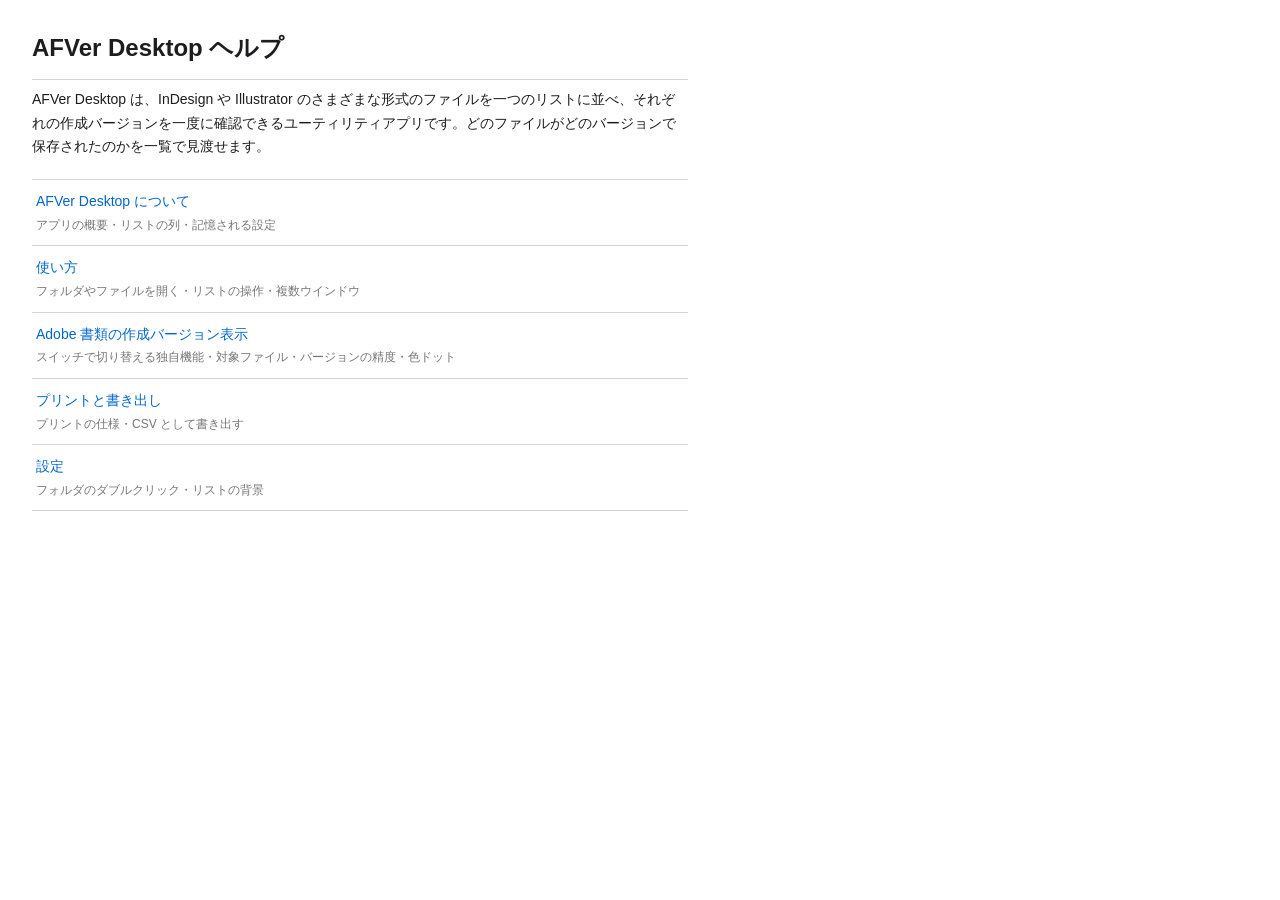
==== Sources/AFVer Desktop/AFVer Desktop/AFVer Desktop Help.help/Contents/Resources/ja.lproj/index.html @ 444a03af "3.0リリース Co-Authored-By: Claude Opus 4.8 <noreply@anthropic.com>" ====
<!DOCTYPE html>
<html lang="ja">
<head>
<meta charset="UTF-8">
<meta name="AppleTitle" content="AFVer Desktop ヘルプ">
<title>AFVer Desktop ヘルプ</title>
<link rel="stylesheet" href="../shared/style.css">
</head>
<body>
<h1>AFVer Desktop ヘルプ</h1>
<p>AFVer Desktop は、InDesign や Illustrator のさまざまな形式のファイルを一つのリストに並べ、それぞれの作成バージョンを一度に確認できるユーティリティアプリです。どのファイルがどのバージョンで保存されたのかを一覧で見渡せます。</p>

<ul class="toc">
  <li>
    <a href="01_overview.html">AFVer Desktop について
      <span class="desc">アプリの概要・リストの列・記憶される設定</span>
    </a>
  </li>
  <li>
    <a href="02_howto.html">使い方
      <span class="desc">フォルダやファイルを開く・リストの操作・複数ウインドウ</span>
    </a>
  </li>
  <li>
    <a href="03_version.html">Adobe 書類の作成バージョン表示
      <span class="desc">スイッチで切り替える独自機能・対象ファイル・バージョンの精度・色ドット</span>
    </a>
  </li>
  <li>
    <a href="04_print.html">プリントと書き出し
      <span class="desc">プリントの仕様・CSV として書き出す</span>
    </a>
  </li>
  <li>
    <a href="05_settings.html">設定
      <span class="desc">フォルダのダブルクリック・リストの背景</span>
    </a>
  </li>
</ul>
</body>
</html>
---- Sources/AFVer Desktop/AFVer Desktop/AFVer Desktop Help.help/Contents/Resources/shared/style.css ----
/* AFVer Desktop Help Book — Shared Stylesheet */

:root {
    --bg:          #ffffff;
    --text:        #1d1d1f;
    --heading:     #1d1d1f;
    --link:        #0066cc;
    --link-hover:  #0044aa;
    --accent:      #f5f5f7;
    --border:      #d2d2d7;
    --note-bg:     #f0f4ff;
    --note-border: #a0b4e8;
    --warn-bg:     #fff4f0;
    --warn-border: #e8a090;
    --code-bg:     #f5f5f7;
}

@media (prefers-color-scheme: dark) {
    :root {
        --bg:          #1c1c1e;
        --text:        #f5f5f7;
        --heading:     #f5f5f7;
        --link:        #409cff;
        --link-hover:  #6fb6ff;
        --accent:      #2c2c2e;
        --border:      #3a3a3c;
        --note-bg:     #1e2840;
        --note-border: #4060a8;
        --warn-bg:     #3a1a10;
        --warn-border: #a84030;
        --code-bg:     #2c2c2e;
    }
}

* {
    box-sizing: border-box;
    margin: 0;
    padding: 0;
}

body {
    font-family: -apple-system, BlinkMacSystemFont, "Helvetica Neue", sans-serif;
    font-size: 14px;
    line-height: 1.7;
    color: var(--text);
    background: var(--bg);
    padding: 28px 32px 48px;
    max-width: 720px;
}

/* ── Typography ── */
h1 {
    font-size: 24px;
    font-weight: 700;
    color: var(--heading);
    margin-bottom: 6px;
    padding-bottom: 10px;
    border-bottom: 1px solid var(--border);
}

h2 {
    font-size: 20px;
    font-weight: 600;
    color: var(--heading);
    margin-top: 32px;
    margin-bottom: 10px;
}

h3 {
    font-size: 16px;
    font-weight: 600;
    color: var(--heading);
    margin-top: 20px;
    margin-bottom: 5px;
}

p {
    margin-top: 8px;
    margin-bottom: 8px;
}

a {
    color: var(--link);
    text-decoration: none;
}

a:hover {
    color: var(--link-hover);
    text-decoration: underline;
}

/* ── Index / TOC ── */
.toc {
    list-style: none;
    margin-top: 20px;
}

.toc li {
    border-bottom: 1px solid var(--border);
}

.toc li:first-child {
    border-top: 1px solid var(--border);
}

.toc a {
    display: block;
    padding: 10px 4px;
    font-size: 14px;
}

.toc .desc {
    display: block;
    font-size: 12px;
    color: var(--text);
    opacity: 0.6;
    margin-top: 1px;
}

/* ── Note / Warning boxes ── */
.note, .warning {
    border-left: 3px solid;
    border-radius: 0 6px 6px 0;
    padding: 10px 14px;
    margin: 16px 0;
}

.note {
    background: var(--note-bg);
    border-color: var(--note-border);
}

.warning {
    background: var(--warn-bg);
    border-color: var(--warn-border);
}

.note strong, .warning strong {
    display: block;
    margin-bottom: 4px;
    font-size: 12px;
    text-transform: uppercase;
    letter-spacing: 0.05em;
    opacity: 0.7;
}

/* ── Definition list ── */
dl {
    margin-top: 10px;
}

dt {
    font-weight: 600;
    margin-top: 14px;
}

dd {
    margin-left: 16px;
    margin-top: 2px;
    opacity: 0.9;
}

/* ── Keyboard shortcut ── */
kbd {
    display: inline-block;
    font-family: -apple-system, sans-serif;
    font-size: 12px;
    background: var(--code-bg);
    border: 1px solid var(--border);
    border-radius: 4px;
    padding: 1px 6px;
    white-space: nowrap;
}

/* ── Bullet list ── */
ul:not(.toc) {
    margin-top: 10px;
    margin-bottom: 10px;
    padding-left: 20px;
}

ul:not(.toc) li {
    margin-bottom: 6px;
}

/* ── Step list ── */
ol.steps {
    counter-reset: step;
    list-style: none;
    margin-top: 12px;
    padding-left: 0;
}

ol.steps li {
    counter-increment: step;
    position: relative;
    padding-left: 34px;
    margin-bottom: 12px;
    min-height: 24px;
}

ol.steps li::before {
    content: counter(step);
    position: absolute;
    left: 0;
    top: 2px;
    width: 22px;
    height: 22px;
    border-radius: 50%;
    background: var(--link);
    color: #fff;
    font-size: 12px;
    font-weight: 700;
    display: flex;
    align-items: center;
    justify-content: center;
}

/* ── Breadcrumb ── */
.breadcrumb {
    font-size: 12px;
    margin-bottom: 18px;
    opacity: 0.6;
}

.breadcrumb a {
    color: inherit;
}
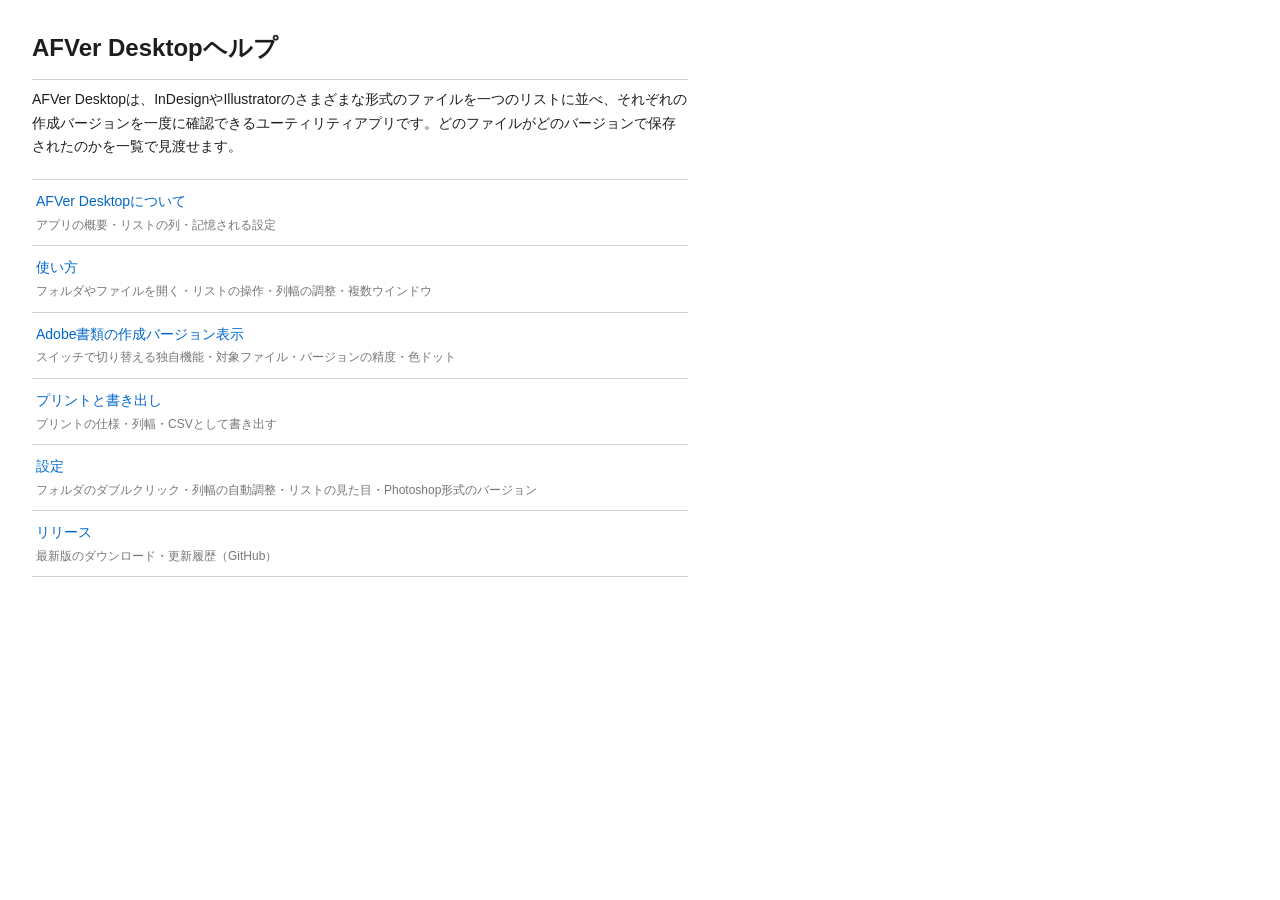
==== commit 7d36230e: "Release 3.2.0: 列幅の自動調整、バージョン切替でウインドウ幅を変えない、プリント列幅の自動調整、macOS 26のスイッチ巨大化を修正 - 設定ウインドウをSwiftUI Formに刷新" ====
--- a/Sources/AFVer Desktop/AFVer Desktop/AFVer Desktop Help.help/Contents/Resources/ja.lproj/index.html
+++ b/Sources/AFVer Desktop/AFVer Desktop/AFVer Desktop Help.help/Contents/Resources/ja.lproj/index.html
@@ -7,33 +7,38 @@
 <link rel="stylesheet" href="../shared/style.css">
 </head>
 <body>
-<h1>AFVer Desktop ヘルプ</h1>
-<p>AFVer Desktop は、InDesign や Illustrator のさまざまな形式のファイルを一つのリストに並べ、それぞれの作成バージョンを一度に確認できるユーティリティアプリです。どのファイルがどのバージョンで保存されたのかを一覧で見渡せます。</p>
+<h1>AFVer Desktopヘルプ</h1>
+<p>AFVer Desktopは、InDesignやIllustratorのさまざまな形式のファイルを一つのリストに並べ、それぞれの作成バージョンを一度に確認できるユーティリティアプリです。どのファイルがどのバージョンで保存されたのかを一覧で見渡せます。</p>
 
 <ul class="toc">
   <li>
-    <a href="01_overview.html">AFVer Desktop について
+    <a href="01_overview.html">AFVer Desktopについて
       <span class="desc">アプリの概要・リストの列・記憶される設定</span>
     </a>
   </li>
   <li>
     <a href="02_howto.html">使い方
-      <span class="desc">フォルダやファイルを開く・リストの操作・複数ウインドウ</span>
+      <span class="desc">フォルダやファイルを開く・リストの操作・列幅の調整・複数ウインドウ</span>
     </a>
   </li>
   <li>
-    <a href="03_version.html">Adobe 書類の作成バージョン表示
+    <a href="03_version.html">Adobe書類の作成バージョン表示
       <span class="desc">スイッチで切り替える独自機能・対象ファイル・バージョンの精度・色ドット</span>
     </a>
   </li>
   <li>
     <a href="04_print.html">プリントと書き出し
-      <span class="desc">プリントの仕様・CSV として書き出す</span>
+      <span class="desc">プリントの仕様・列幅・CSVとして書き出す</span>
     </a>
   </li>
   <li>
     <a href="05_settings.html">設定
-      <span class="desc">フォルダのダブルクリック・リストの背景</span>
+      <span class="desc">フォルダのダブルクリック・列幅の自動調整・リストの見た目・Photoshop形式のバージョン</span>
+    </a>
+  </li>
+  <li>
+    <a href="https://github.com/monokano/AFVer-Desktop/releases">リリース
+      <span class="desc">最新版のダウンロード・更新履歴（GitHub）</span>
     </a>
   </li>
 </ul>
--- a/Sources/AFVer Desktop/AFVer Desktop/AFVer Desktop Help.help/Contents/Resources/shared/style.css
+++ b/Sources/AFVer Desktop/AFVer Desktop/AFVer Desktop Help.help/Contents/Resources/shared/style.css
@@ -40,6 +40,7 @@
 
 body {
     font-family: -apple-system, BlinkMacSystemFont, "Helvetica Neue", sans-serif;
+    text-autospace: normal;  /* 和欧間を自動で空ける（HTML には欧文スペースを入れない） */
     font-size: 14px;
     line-height: 1.7;
     color: var(--text);
@@ -115,6 +116,11 @@
     color: var(--text);
     opacity: 0.6;
     margin-top: 1px;
+}
+
+/* 下位ページ（親ページの直後に字下げして並べる） */
+.toc li.sub a {
+    padding-left: 24px;
 }
 
 /* ── Note / Warning boxes ── */
